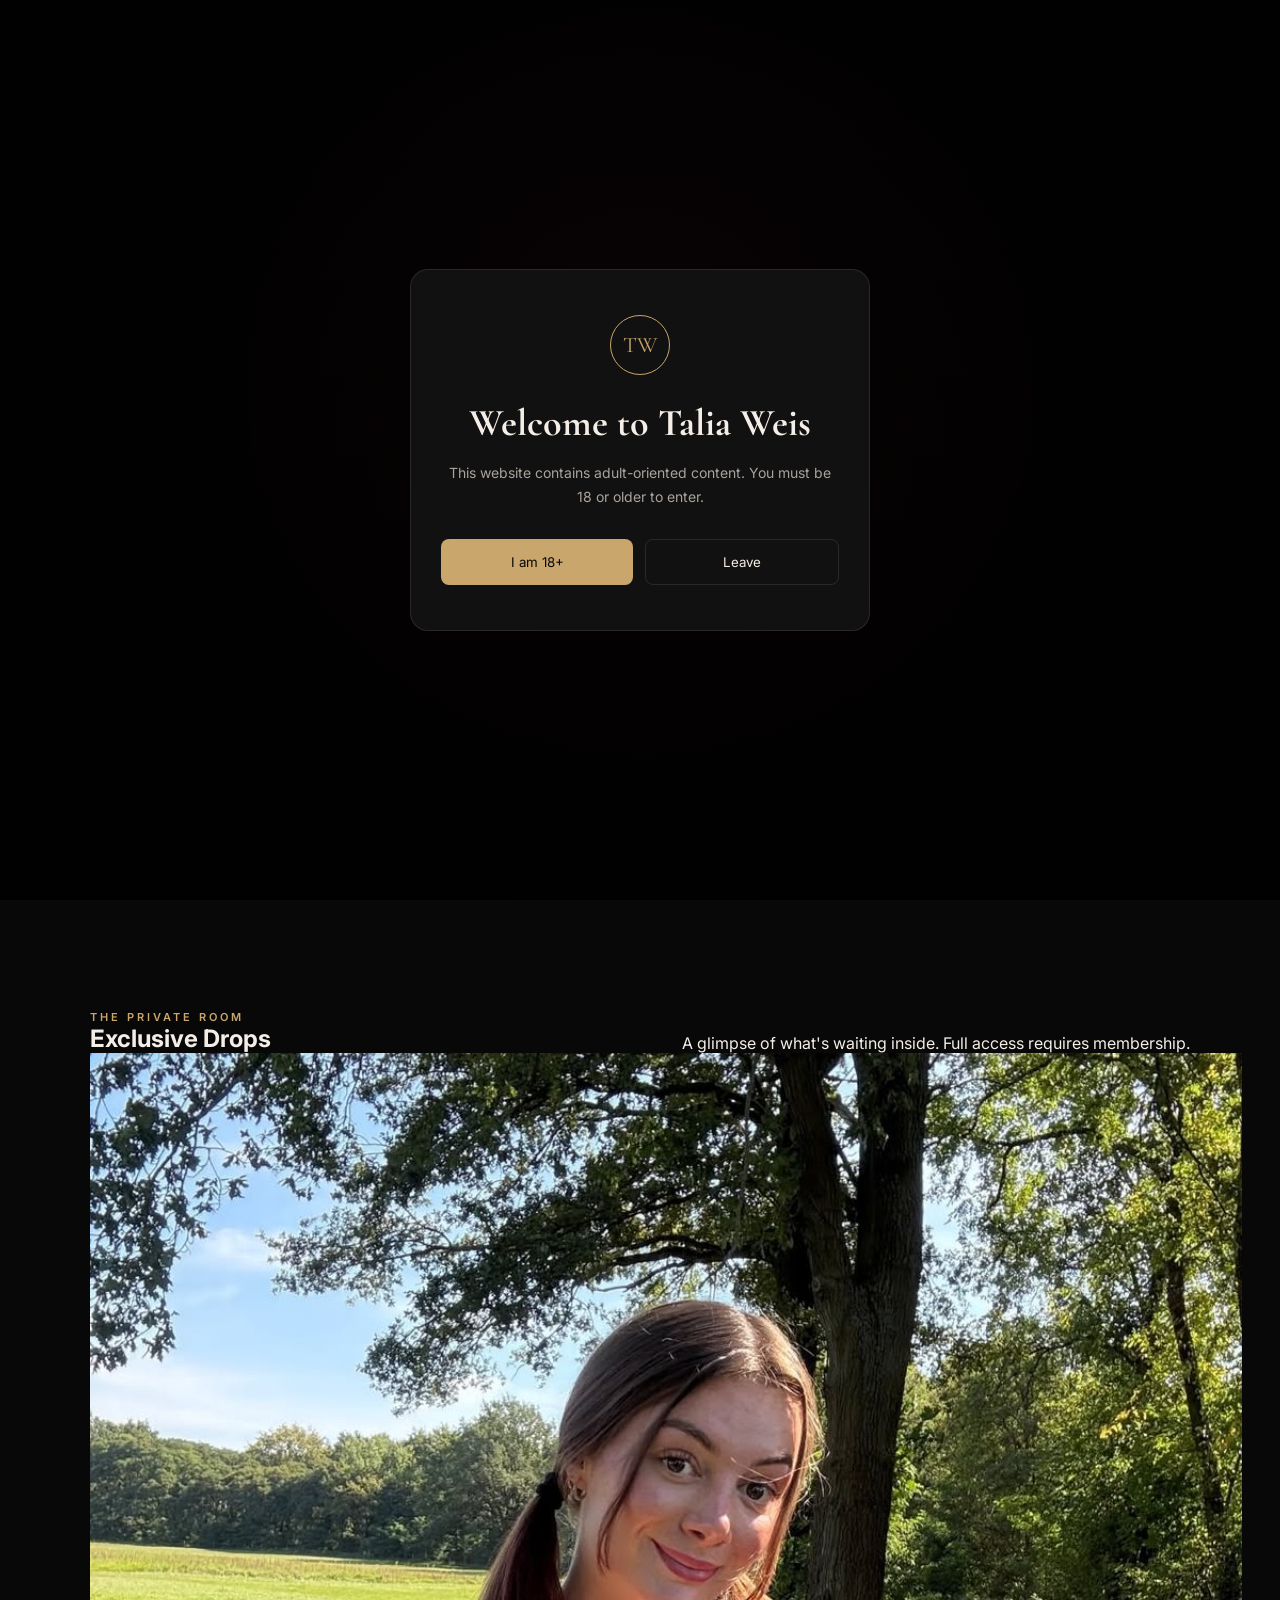
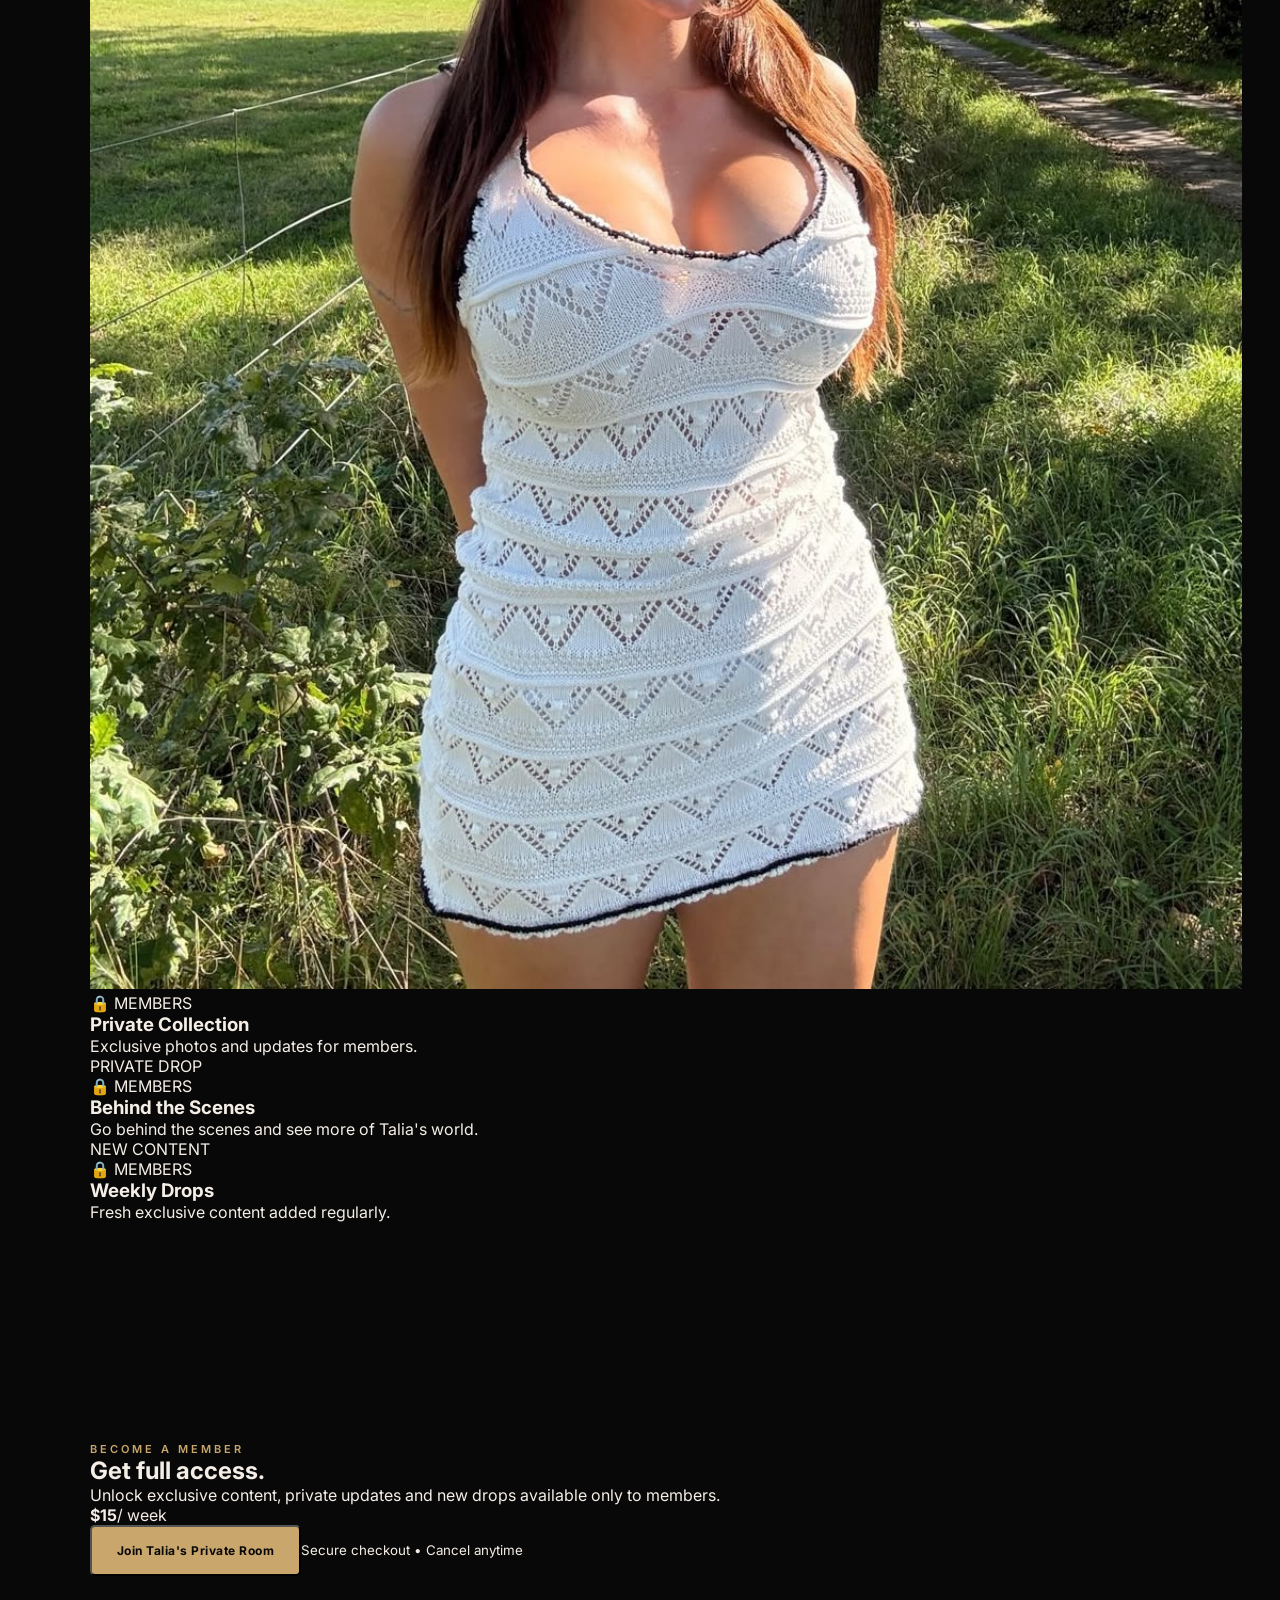
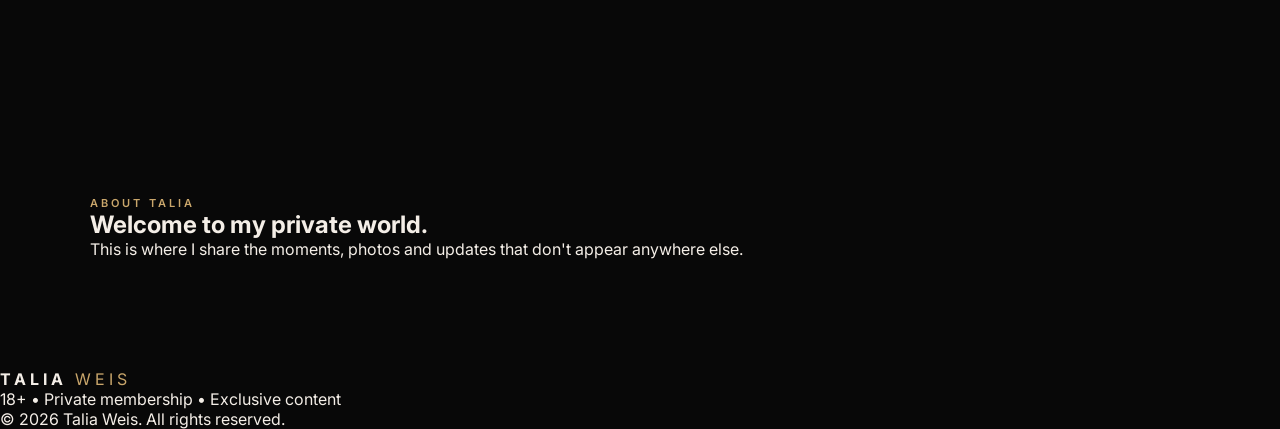
==== index.html @ efd1c0c9 "Save Talia Weis website" ====
<!DOCTYPE html>
<html lang="en">
<head>
  <meta charset="UTF-8">
  <meta name="viewport" content="width=device-width, initial-scale=1.0">

  <title>Talia Weis | Private. Exclusive. Yours.</title>

  <link rel="stylesheet" href="css/style.css">
</head>

<body>

  <!-- AGE GATE -->
  <div class="age-gate" id="ageGate">
    <div class="age-card">
      <div class="logo-mark">TW</div>

      <h2>Welcome to Talia Weis</h2>

      <p>
        This website contains adult-oriented content.
        You must be 18 or older to enter.
      </p>

      <div class="age-buttons">
        <button onclick="enterSite()">I am 18+</button>
        <button onclick="leaveSite()">Leave</button>
      </div>
    </div>
  </div>


  <!-- NAVIGATION -->
  <header class="navbar">

    <a href="#" class="logo">
      TALIA <span>WEIS</span>
    </a>

    <nav>
      <a href="#exclusive">Exclusive</a>
      <a href="#membership">Membership</a>
      <a href="#about">About</a>
    </nav>

    <a href="#membership" class="join-button">
      Join
    </a>

  </header>


  <!-- HERO -->
  <main>

    <section class="hero">

      <div class="hero-content">

        <p class="eyebrow">
          PRIVATE MEMBERSHIP
        </p>

        <h1>
          Private.
          <br>
          <em>Exclusive.</em>
          <br>
          Yours.
        </h1>

        <p class="hero-description">
          Step inside Talia's private world and discover
          exclusive content created especially for members.
        </p>

        <div class="hero-buttons">

          <a href="#membership" class="primary-button">
            Join from $15 / week
          </a>

          <a href="#exclusive" class="explore-link">
            Explore ↓
          </a>

        </div>

      </div>

      <div class="hero-bottom">
        <span>18+ MEMBERS ONLY</span>
        <span>PRIVATE • EXCLUSIVE • PREMIUM</span>
      </div>

    </section>


    <!-- EXCLUSIVE CONTENT -->
    <section class="section" id="exclusive">

      <div class="section-title">

        <div>
          <p class="eyebrow">
            THE PRIVATE ROOM
          </p>

          <h2>
            Exclusive Drops
          </h2>
        </div>

        <p>
          A glimpse of what's waiting inside.
          Full access requires membership.
        </p>

      </div>


      <div class="content-grid"><article class="content-card"><div class="content-image"><img src="assets/hero.jpg" alt="Talia Weis"><span class="locked">🔒 MEMBERS</span></div><div class="content-info"><h3>Private Collection</h3><p>Exclusive photos and updates for members.</p></div></article><article class="content-card"><div class="content-image"><div class="placeholder-card"><span>PRIVATE DROP</span></div><span class="locked">🔒 MEMBERS</span></div><div class="content-info"><h3>Behind the Scenes</h3><p>Go behind the scenes and see more of Talia's world.</p></div></article><article class="content-card"><div class="content-image"><div class="placeholder-card"><span>NEW CONTENT</span></div><span class="locked">🔒 MEMBERS</span></div><div class="content-info"><h3>Weekly Drops</h3><p>Fresh exclusive content added regularly.</p></div></article></div></section><section class="section membership-section" id="membership"><div class="membership-card"><p class="eyebrow">BECOME A MEMBER</p><h2>Get full access.</h2><p>Unlock exclusive content, private updates and new drops available only to members.</p><div class="price"><strong>$15</strong><span>/ week</span></div><button class="primary-button membership-button">Join Talia's Private Room</button><small>Secure checkout • Cancel anytime</small></div></section><section class="section about-section" id="about"><div class="about-content"><p class="eyebrow">ABOUT TALIA</p><h2>Welcome to my private world.</h2><p>This is where I share the moments, photos and updates that don't appear anywhere else.</p></div></section></main><footer class="footer"><div class="logo">TALIA <span>WEIS</span></div><p>18+ • Private membership • Exclusive content</p><p>© 2026 Talia Weis. All rights reserved.</p></footer><script src="js/app.js"></script></body></html>
---- css/style.css ----
@import url('https://fonts.googleapis.com/css2?family=Cormorant+Garamond:wght@400;500;600;700&family=Inter:wght@400;500;600;700&display=swap');

:root {
  --black: #080808;
  --dark: #111111;
  --card: #171717;
  --cream: #f4eee7;
  --muted: #aaa39c;
  --gold: #c9a66b;
  --wine: #651c32;
  --line: rgba(255,255,255,0.1);
}

* {
  margin: 0;
  padding: 0;
  box-sizing: border-box;
}

html {
  scroll-behavior: smooth;
}

body {
  background: var(--black);
  color: var(--cream);
  font-family: 'Inter', sans-serif;
  overflow-x: hidden;
}

a {
  color: inherit;
  text-decoration: none;
}

button {
  font-family: inherit;
}

.eyebrow {
  color: var(--gold);
  font-size: 11px;
  font-weight: 600;
  letter-spacing: 3px;
  text-transform: uppercase;
}

/* AGE GATE */

.age-gate {
  position: fixed;
  inset: 0;
  z-index: 9999;
  display: flex;
  align-items: center;
  justify-content: center;
  padding: 25px;
  background:
    linear-gradient(rgba(0,0,0,.82), rgba(0,0,0,.94)),
    radial-gradient(circle at center, #481525, #050505 65%);
}

.age-card {
  width: 100%;
  max-width: 460px;
  padding: 45px 30px;
  text-align: center;
  background: rgba(20,20,20,.88);
  border: 1px solid var(--line);
  backdrop-filter: blur(20px);
  border-radius: 18px;
}

.logo-mark {
  width: 60px;
  height: 60px;
  margin: 0 auto 25px;
  display: flex;
  align-items: center;
  justify-content: center;
  border: 1px solid var(--gold);
  border-radius: 50%;
  color: var(--gold);
  font-family: 'Cormorant Garamond', serif;
  font-size: 22px;
}

.age-card h2 {
  font-family: 'Cormorant Garamond', serif;
  font-size: 38px;
  margin-bottom: 15px;
}

.age-card p {
  color: var(--muted);
  line-height: 1.7;
  font-size: 14px;
}

.age-buttons {
  display: flex;
  gap: 12px;
  margin-top: 30px;
}

.age-buttons button {
  flex: 1;
  padding: 14px;
  border-radius: 8px;
  cursor: pointer;
  border: 1px solid var(--line);
}

.age-buttons button:first-child {
  background: var(--gold);
  color: #080808;
  border: none;
}

.age-buttons button:last-child {
  background: transparent;
  color: var(--cream);
}

/* NAVBAR */

.navbar {
  position: absolute;
  top: 0;
  left: 0;
  width: 100%;
  z-index: 10;
  display: flex;
  align-items: center;
  justify-content: space-between;
  padding: 25px 6%;
}

.logo {
  font-size: 16px;
  letter-spacing: 4px;
  font-weight: 700;
}

.logo span {
  color: var(--gold);
  font-weight: 400;
}

.navbar nav {
  display: flex;
  gap: 35px;
}

.navbar nav a {
  color: #d6d0c9;
  font-size: 13px;
  transition: .3s;
}

.navbar nav a:hover {
  color: var(--gold);
}

.join-button {
  padding: 11px 21px;
  border: 1px solid rgba(201,166,107,.6);
  border-radius: 6px;
  font-size: 12px;
  transition: .3s;
}

.join-button:hover {
  background: var(--gold);
  color: #080808;
}

/* HERO */

.hero {
  position: relative;
  min-height: 100vh;
  display: flex;
  align-items: center;
  padding: 120px 8% 70px;
  overflow: hidden;

  background:
    linear-gradient(90deg,
      rgba(0,0,0,.95) 0%,
      rgba(0,0,0,.72) 45%,
      rgba(0,0,0,.25) 100%),
    radial-gradient(
      circle at 75% 40%,
      rgba(101,28,50,.7),
      transparent 40%
    ),
    linear-gradient(135deg, #111 0%, #090909 55%, #240d16 100%);
}

.hero::after {
  content: "";
  position: absolute;
  right: -15%;
  top: 5%;
  width: 55%;
  height: 90%;
  border-radius: 50%;
  background:
    radial-gradient(
      ellipse,
      rgba(201,166,107,.18),
      transparent 60%
    );
  filter: blur(40px);
}

.hero-content {
  position: relative;
  z-index: 2;
  max-width: 650px;
}

.hero h1 {
  margin-top: 18px;
  font-family: 'Cormorant Garamond', serif;
  font-size: clamp(65px, 9vw, 125px);
  line-height: .78;
  font-weight: 500;
  letter-spacing: -4px;
}

.hero h1 em {
  color: var(--gold);
  font-style: italic;
  font-weight: 400;
}

.hero-description {
  max-width: 470px;
  margin-top: 35px;
  color: #bcb5ae;
  line-height: 1.8;
  font-size: 15px;
}

.hero-buttons {
  display: flex;
  align-items: center;
  gap: 28px;
  margin-top: 35px;
}

.primary-button {
  display: inline-block;
  padding: 16px 25px;
  background: var(--gold);
  color: #080808;
  font-size: 12px;
  font-weight: 700;
  letter-spacing: .5px;
  border-radius: 5px;
  transition: .3s;
}

.primary-button:hover {
  transform: translateY(-2px);
  box-shadow: 0 12px 35px rgba(201,166,107,.2);
}

.explore-link {
  font-size: 13px;
  color: #ddd;
}

.hero-bottom {
  position: absolute;
  bottom: 25px;
  left: 8%;
  right: 8%;
  z-index: 3;
  display: flex;
  justify-content: space-between;
  color: #777;
  font-size: 9px;
  letter-spacing: 2px;
}

/* SECTIONS */

.section {
  padding: 110px 7%;
}

.section-title {
  display: flex;
  justify-content: space-between;
  gap: 40px;
  align-items: end;
  margin

.hero { background-image: linear-gradient(rgba(0,0,0,.25),rgba(0,0,0,.45)), url("../assets/hero.jpg"); background-size: cover; background-position: center; }
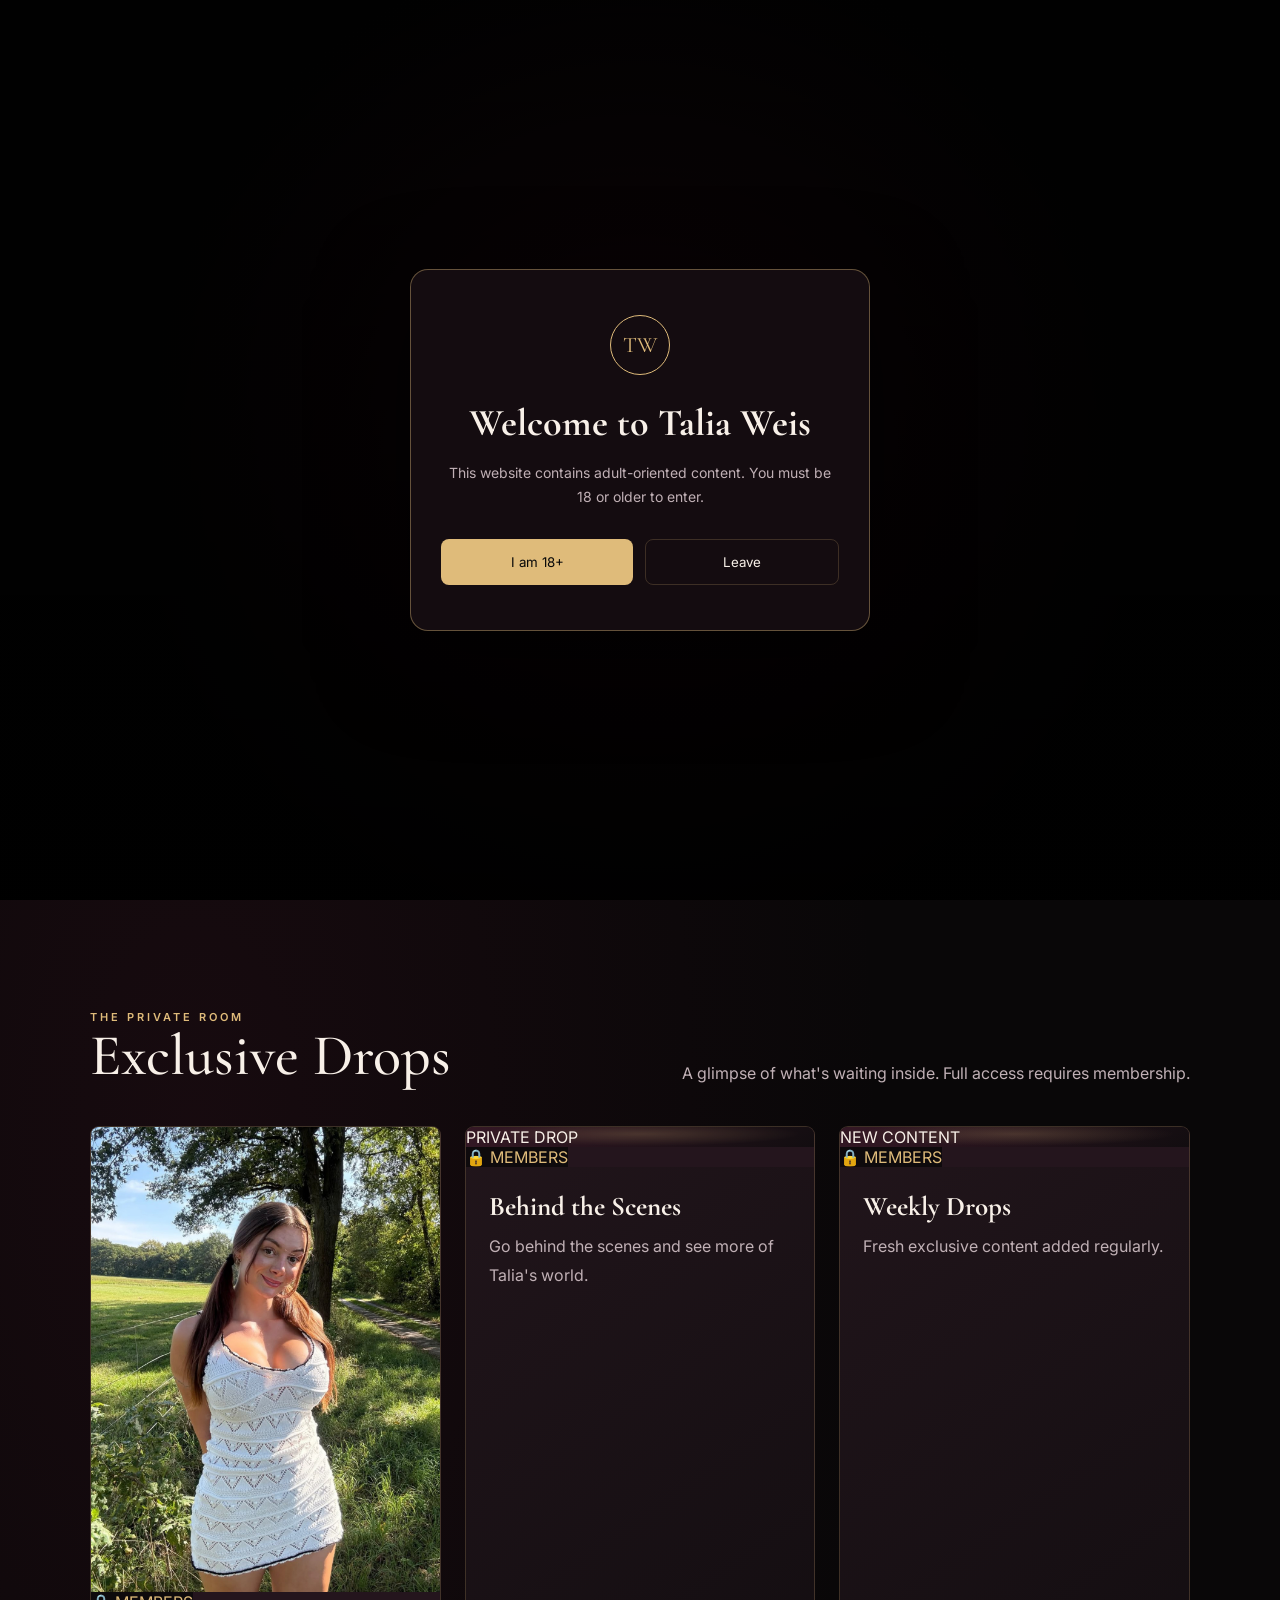
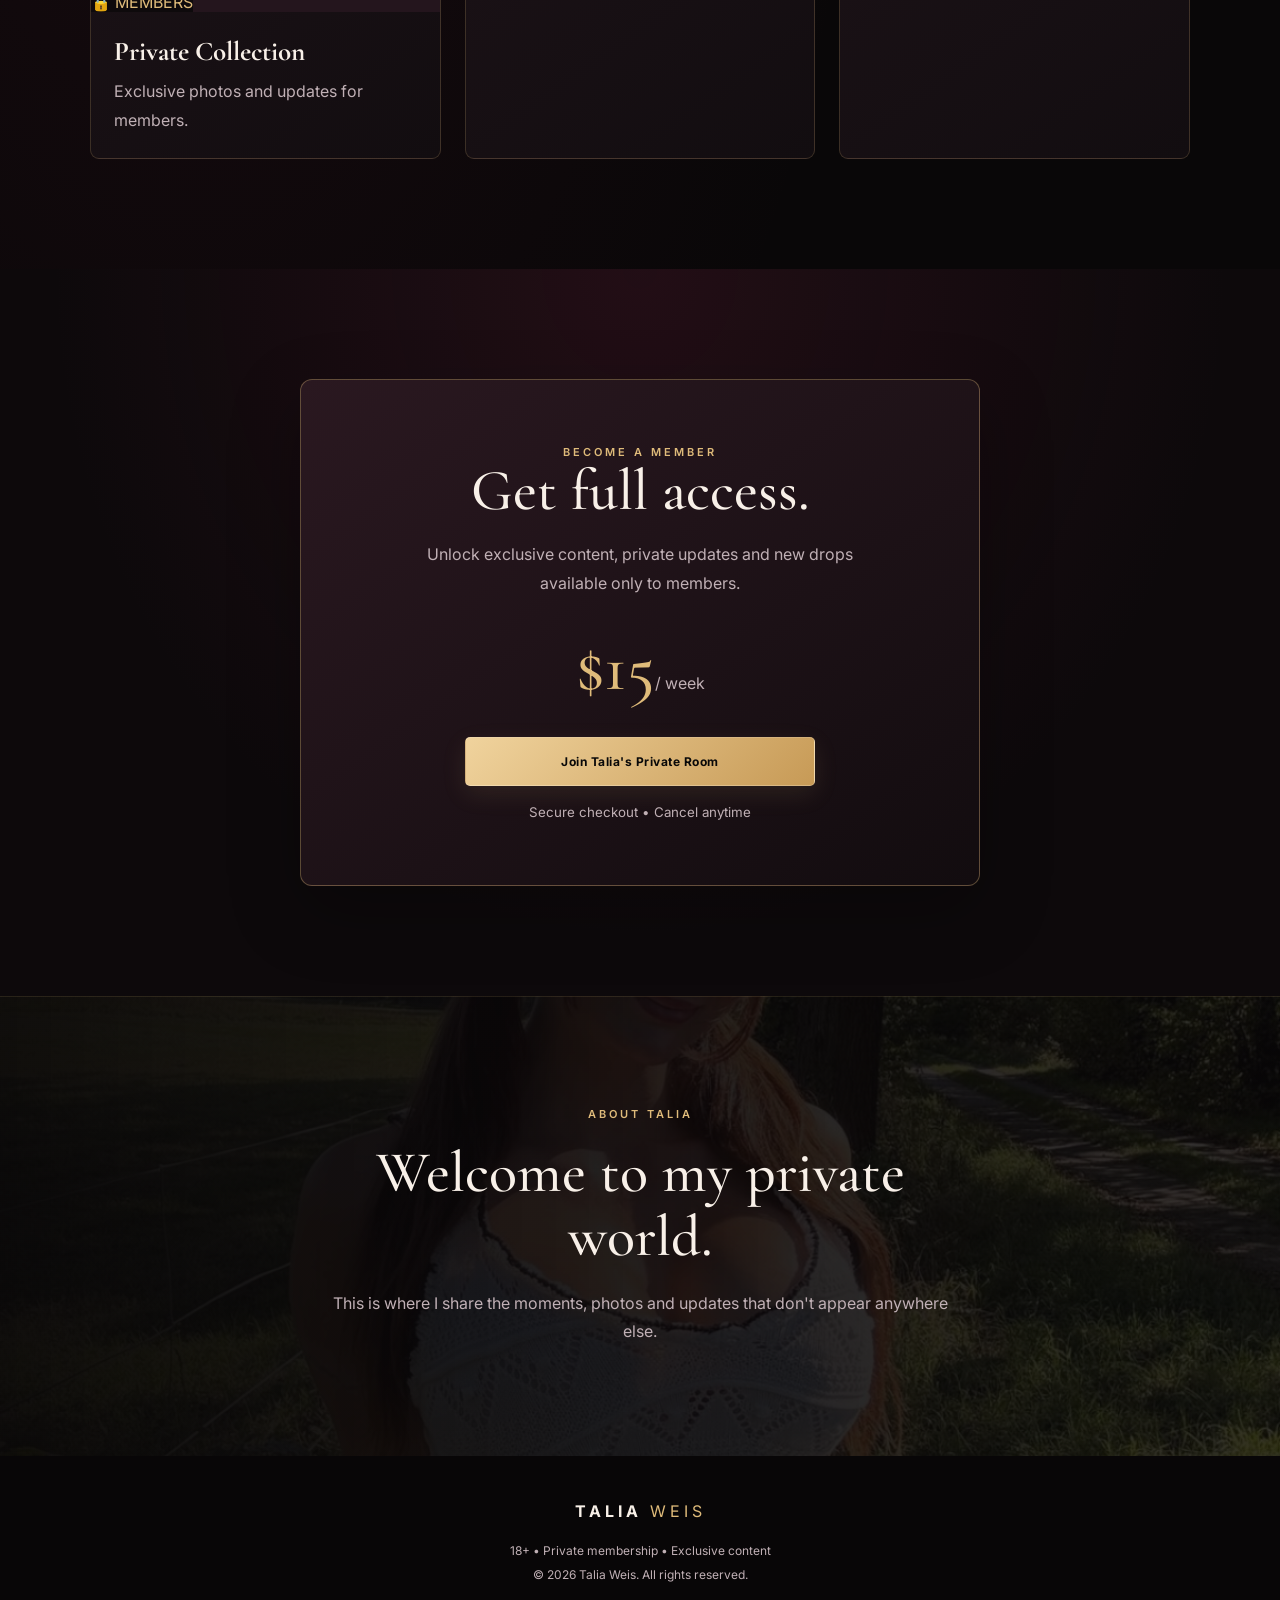
==== commit cde42296: "Refresh luxury stylesheet on mobile" ====
--- a/index.html
+++ b/index.html
@@ -6,7 +6,7 @@
 
   <title>Talia Weis | Private. Exclusive. Yours.</title>
 
-  <link rel="stylesheet" href="css/style.css">
+  <link rel="stylesheet" href="css/style.css?v=20261014b">
 </head>
 
 <body>
--- a/css/style.css
+++ b/css/style.css
@@ -297,6 +297,39 @@
   justify-content: space-between;
   gap: 40px;
   align-items: end;
-  margin
-
-.hero { background-image: linear-gradient(rgba(0,0,0,.25),rgba(0,0,0,.45)), url("../assets/hero.jpg"); background-size: cover; background-position: center; }
+  margin-bottom: 38px;
+}
+
+
+.section-title h2,.membership-card h2,.about-content h2{font-family:"Cormorant Garamond",serif;font-size:clamp(38px,5vw,58px);font-weight:500;line-height:1.1}
+.section-title>p,.content-info p,.membership-card>p:not(.eyebrow),.about-content>p:last-child{color:var(--muted);line-height:1.8}
+.content-grid{display:grid;grid-template-columns:repeat(3,minmax(0,1fr));gap:24px}
+.content-card{overflow:hidden;background:linear-gradient(145deg,#21151b,#120d10);border:1px solid rgba(223,187,122,.2);border-radius:9px;transition:transform .3s,border-color .3s}
+.content-card:hover{transform:translateY(-5px);border-color:var(--gold)}
+.content-image{position:relative;overflow:hidden;background:#24151d}
+.content-image img{display:block;width:100%;height:100%;object-fit:cover;transition:transform .5s}
+.content-card:hover .content-image img{transform:scale(1.04)}
+.locked{background:rgba(12,8,10,.88);color:var(--gold)}
+.placeholder-card{background:radial-gradient(ellipse at 50% 35%,rgba(223,187,122,.2),transparent 65%),linear-gradient(145deg,#351825,#120d10)}
+.content-info{padding:23px}
+.content-info h3{font-family:"Cormorant Garamond",serif;font-size:27px;margin-bottom:9px}
+.membership-section{background:radial-gradient(ellipse at 50% 0%,rgba(118,34,63,.2),transparent 65%),#0d090b}
+.membership-card{max-width:680px;margin:0 auto;padding:clamp(30px,7vw,65px);text-align:center;background:linear-gradient(145deg,#2a1820,#120c0f);border:1px solid rgba(223,187,122,.35);border-radius:12px;box-shadow:0 25px 70px #0004}
+.membership-card>p:not(.eyebrow){max-width:440px;margin:18px auto}
+.price{margin:28px 0}.price strong{font-family:"Cormorant Garamond",serif;font-size:68px;font-weight:500;color:var(--gold)}
+.price span,.membership-card small{color:var(--muted)}
+.membership-button{width:100%;max-width:350px;cursor:pointer}
+.membership-card small{display:block;margin-top:18px}
+.about-section{background:linear-gradient(90deg,rgba(9,7,8,.97),rgba(9,7,8,.82)),url("../assets/hero.jpg") center 45%/cover no-repeat;border-top:1px solid #dfbb7a20}
+.about-content{max-width:650px;margin:0 auto;text-align:center}.about-content h2{margin:20px 0}
+.footer{padding:45px 20px;text-align:center;background:#080607}.footer .logo{margin-bottom:18px}.footer p{color:var(--muted);font-size:12px;line-height:2}
+:root{--black:#090708;--dark:#120d10;--card:#1b1217;--cream:#f8f0e8;--muted:#c0b0b5;--gold:#dfbb7a;--wine:#76223f;--line:rgba(223,187,122,.2)}
+body{background:radial-gradient(ellipse at 15% 35%,rgba(118,34,63,.13),transparent 45%),var(--black)}
+.navbar{background:linear-gradient(to bottom,rgba(9,7,8,.88),transparent)}
+.hero{background:linear-gradient(90deg,rgba(8,5,7,.94),rgba(8,5,7,.60) 48%,rgba(8,5,7,.18)),url("../assets/hero.jpg") center 30%/cover no-repeat,linear-gradient(135deg,#24121a,#090708)}
+.hero h1{text-shadow:0 5px 35px #0005}
+.primary-button{background:linear-gradient(135deg,#f0d39d,#c79a56);border:1px solid #ffffff33;border-radius:5px;box-shadow:0 8px 25px #c9a66b1f;transition:transform .25s,box-shadow .25s}
+.primary-button:hover{transform:translateY(-3px);box-shadow:0 12px 32px #c9a66b3d}
+.age-card{background:rgba(22,13,18,.94);border-color:#dfbb7a66;box-shadow:0 25px 90px #0008}
+@media(max-width:700px){.navbar{padding:20px 5%;flex-wrap:wrap;gap:17px}.navbar nav{order:3;width:100%;justify-content:center;gap:clamp(15px,5vw,28px)}.navbar nav a{font-size:12px}.hero{min-height:88vh;padding:155px 6% 85px;background-position:58% center}.hero h1{font-size:clamp(57px,13vw,82px);letter-spacing:-2px;line-height:.88}.hero-description{max-width:370px;font-size:14px;margin-top:25px}.hero-buttons{align-items:flex-start;flex-direction:column;gap:20px;margin-top:28px}.hero-bottom{left:6%;right:6%;flex-wrap:wrap;gap:10px;font-size:9px}.section{padding:70px 6%}.section-title{display:block}.section-title>p{margin-top:16px}.content-grid{grid-template-columns:1fr}.membership-card{padding:32px 22px}.price strong{font-size:60px}.age-card{padding:35px 23px}.age-card h2{font-size:33px}}
+@media(prefers-reduced-motion:reduce){*,*::before,*::after{scroll-behavior:auto!important;animation-duration:.01ms!important;transition-duration:.01ms!important}}
